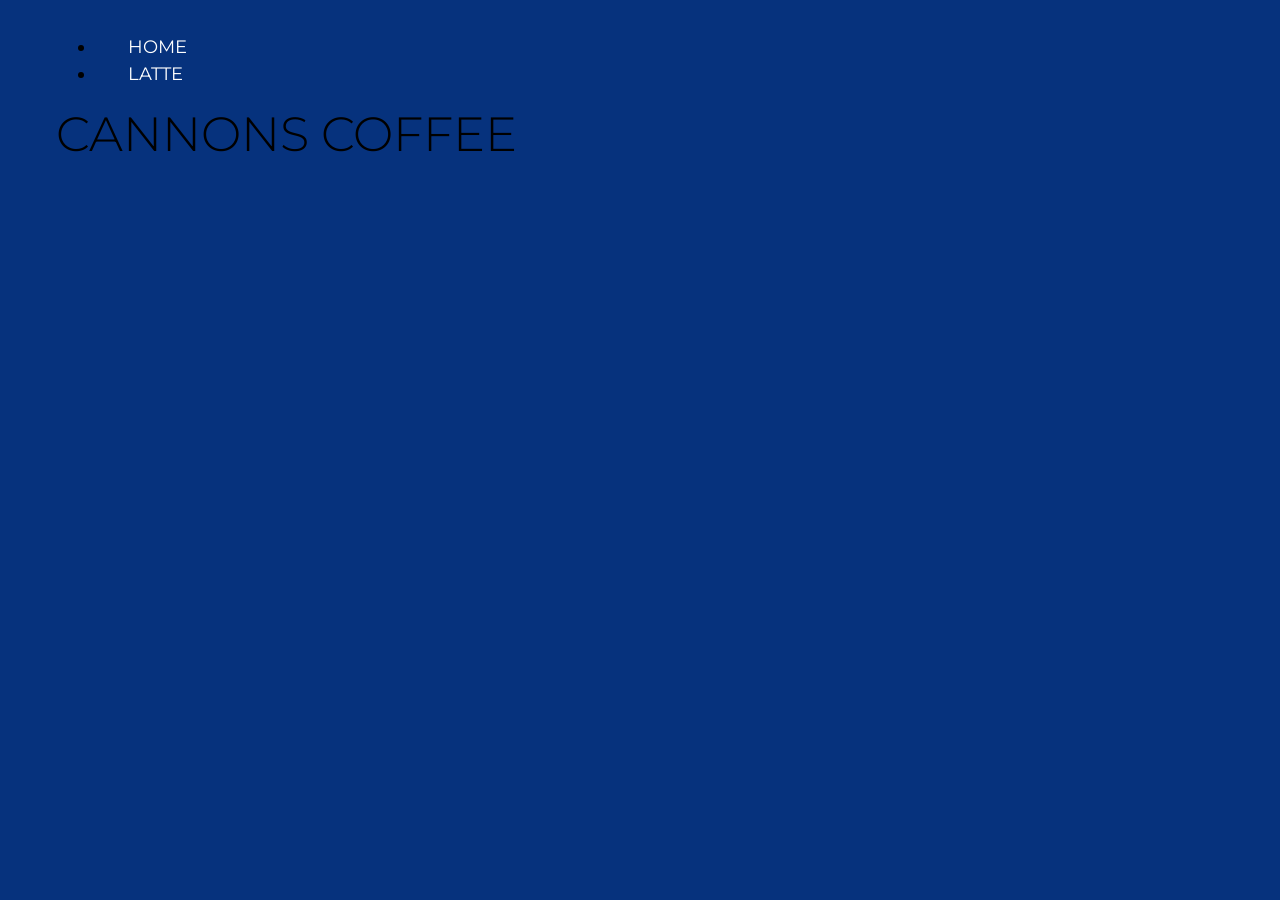
==== latte.html @ 874a1ff6 "added css formats" ====
<!DOCTYPE html>
<html lang="en">

<head>
    <meta charset="UTF-8">
    <meta name="viewport" content="width=device-width, initial-scale=1.0">
    <title>Document</title>
    <link rel="stylesheet" href="css/style.css">
</head>

<body>
<div class="container">
    
    <header>
        <nav>
            <ul>
                <li><a href="index.html">Home</a></li>
                <li><a href="latte.html">Latte</a></li>
            </ul>
        </nav>
        <h1>Cannons Coffee</h1>
    </header>
    <main>

    </main>
    <footer>
    </footer>


    </div>


</body>


</html>
---- css/style.css ----
@import url('https://fonts.googleapis.com/css2?family=Montserrat:ital,wght@0,100..900;1,100..900&display=swap');

:root {
  --black: #000000;
  --catalina: #06327d;
  --bluetiful: #2b70e4;
  --vegan: #209d5c;
  --sunglow: #ffd034;
  --white: #ffffff;
  --lightblue: #cadbf8;
  --font: montserrat;
}

/* BASIC FORMATTING */
html {
  box-sizing: border-box;
}
*,
*:before,
*:after {
  box-sizing: inherit;
}

body {
  font-family: var(--font);
  font-size: 1.125rem;
  line-height: 1.5;
  color: black;
  background-color: var(--catalina);
  margin: 0;
  padding: 0;
}

.container {
  max-width: 1200px;
  margin: 0 auto;
  padding: 1rem;
}

h1 {
  font-size: 3rem;
  line-height: 1.1667;
  font-weight: 300; 
  text-transform: uppercase;
  margin: 0;
}

h2 {
  font-size: 2.5rem;
  line-height: 1.1667;
  font-weight: 300;
  text-transform: uppercase;

}

h3 {
  font-size: 1.75rem;
  line-height: 1.1667;
  font-weight: 300;
}

.buttom {
  display: inline-block;
  padding: 1rem;
  border-radius: 20px;
  text-decoration: none;
background-color: var(--catalina);
color: var(--white)
}

nav a {
  text-decoration: none;
  padding: 2rem;
  text-transform: uppercase;
  color: var(--white);
}
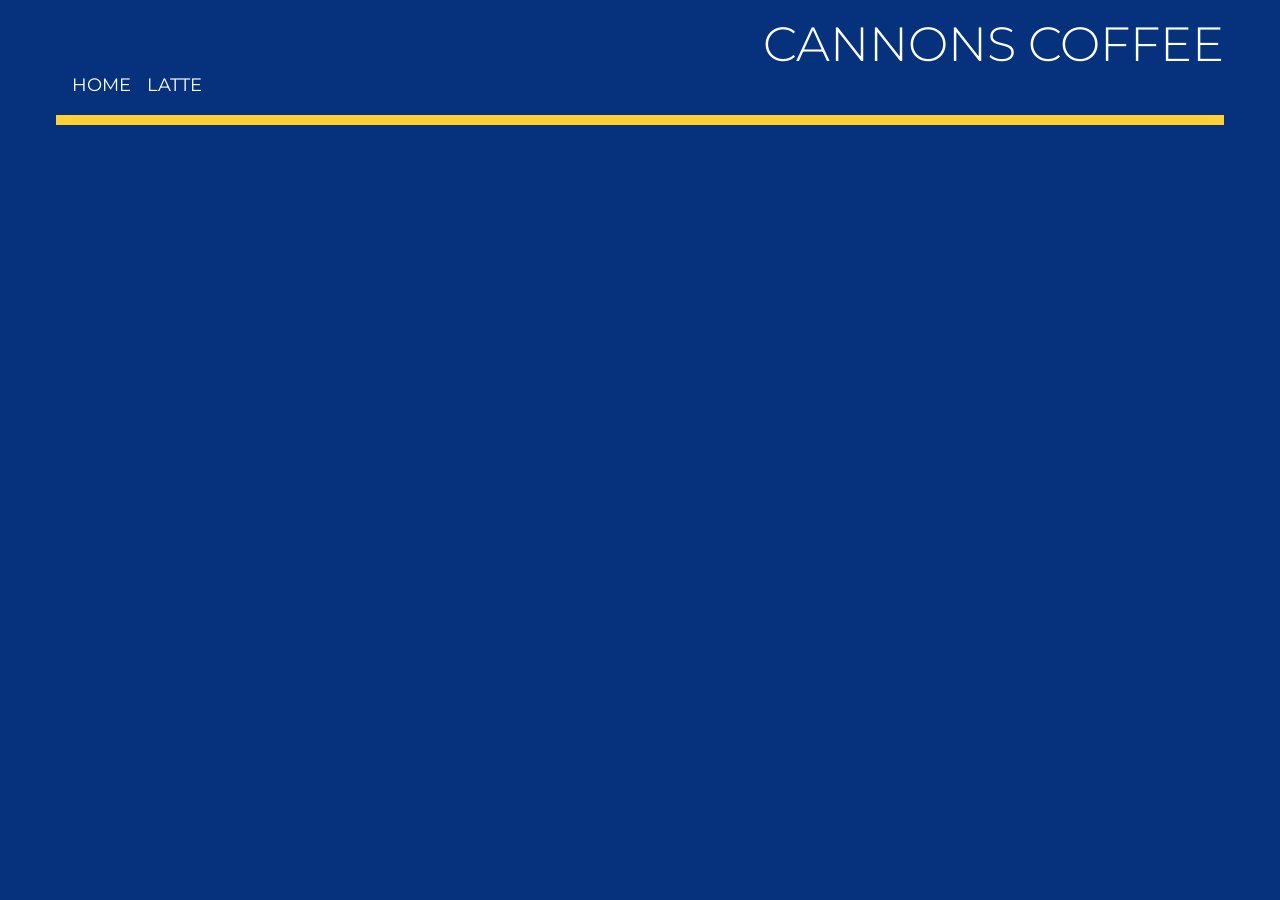
==== commit d05d80e0: "finished header css and html formats" ====
--- a/latte.html
+++ b/latte.html
@@ -2,15 +2,13 @@
 <html lang="en">
 
 <head>
-    <meta charset="UTF-8">
-    <meta name="viewport" content="width=device-width, initial-scale=1.0">
     <title>Document</title>
     <link rel="stylesheet" href="css/style.css">
 </head>
 
 <body>
 <div class="container">
-    
+
     <header>
         <nav>
             <ul>
--- a/css/style.css
+++ b/css/style.css
@@ -15,6 +15,7 @@
 html {
   box-sizing: border-box;
 }
+
 *,
 *:before,
 *:after {
@@ -40,7 +41,7 @@
 h1 {
   font-size: 3rem;
   line-height: 1.1667;
-  font-weight: 300; 
+  font-weight: 300;
   text-transform: uppercase;
   margin: 0;
 }
@@ -59,19 +60,73 @@
   font-weight: 300;
 }
 
-.buttom {
+.button {
   display: inline-block;
   padding: 1rem;
   border-radius: 20px;
   text-decoration: none;
-background-color: var(--catalina);
-color: var(--white)
+  background-color: var(--catalina);
+  color: var(--white)
+}
+
+nav {
+  padding-top: 0;
 }
 
 nav a {
   text-decoration: none;
-  padding: 2rem;
   text-transform: uppercase;
   color: var(--white);
+
 }
 
+nav ul {
+  list-style-type: none;
+  padding: 1rem;
+  margin: 0;
+  display: flex;
+  flex-flow: row wrap;
+  gap: 1rem;
+  margin-top: 2.5rem;
+}
+
+header {
+  text-align: center;
+  border-bottom: 10px solid #ffd034;
+
+  display: flex;
+  justify-content: center;
+  flex-flow: row wrap;
+
+}
+
+h1 {
+  color: var(--white);
+  display: inline;
+
+}
+
+
+@media (min-width: 650px) {
+  header {
+    justify-content: center;
+
+  }
+
+  nav ul {
+    justify-content: space-between;
+  }
+
+}
+
+@media (min-width: 1000px) {
+  header {
+    justify-content: space-between;
+  }
+
+  nav ul {
+    justify-content: space-between;
+  }
+
+
+}
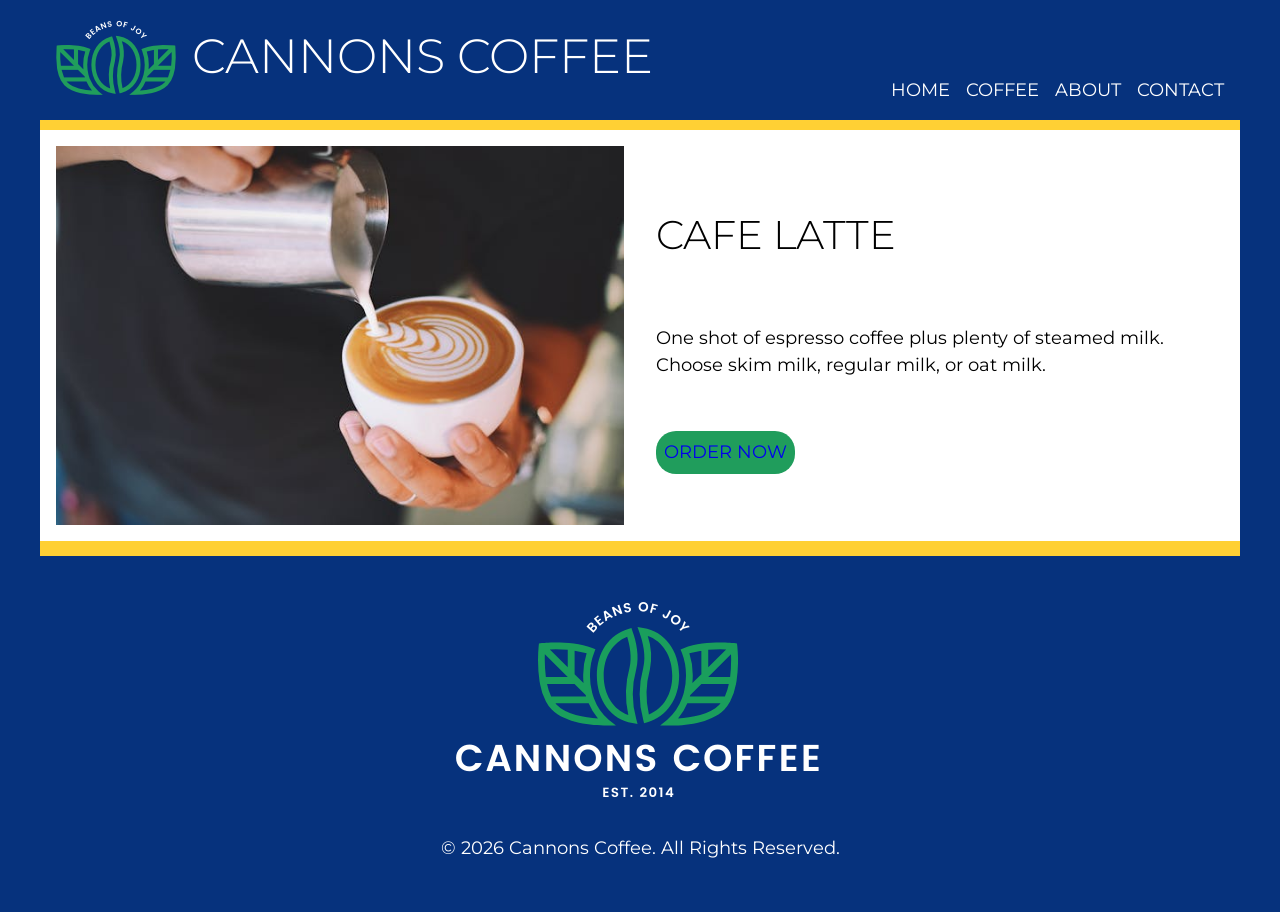
==== commit 6742c0aa: "added second page for the site, coded on css and html" ====
--- a/latte.html
+++ b/latte.html
@@ -10,18 +10,37 @@
 <div class="container">
 
     <header>
+        <div class="logo">
+            <img src="images/logo-nav.png" alt="Cannons coffee logo">
+            <h1>Cannons Coffee</h1>
+        </div>
         <nav>
             <ul>
                 <li><a href="index.html">Home</a></li>
-                <li><a href="latte.html">Latte</a></li>
+                <li><a href="latte.html">Coffee</a></li>
+                <li><a href="https://www.starbucks.com" target="_blank">About</a></li>
+                <li><a href="mailto:escarletmaca@gmail.com" target="_blank">Contact</a></li>
             </ul>
         </nav>
-        <h1>Cannons Coffee</h1>
+      
     </header>
     <main>
+        <div class="lattegrid">
+            <div class="lattepageimg">
+            <img src="images/latte.jpg" alt="Coffee in a cup">
+                </div>
+      <div class="latte-text">
+        <h2>CAFE LATTE</h2>
+        <p>One shot of espresso coffee plus plenty of steamed milk. Choose skim milk, regular milk, or oat milk.</p>    
+        <p><a href="https://www.starbucks.com" target="_blank" class="buttonpage2">ORDER NOW</a></p>
+      </div>
+        </div>
+        
 
     </main>
     <footer>
+        <img src="images/logo-footer.png" alt="Beans of Joy! Est. 2014">
+        <p>&copy; 2026 Cannons Coffee. All Rights Reserved.</p>
     </footer>
 
 
--- a/css/style.css
+++ b/css/style.css
@@ -35,7 +35,7 @@
 .container {
   max-width: 1200px;
   margin: 0 auto;
-  padding: 1rem;
+  padding: 0rem;
 }
 
 h1 {
@@ -65,12 +65,12 @@
   padding: 1rem;
   border-radius: 20px;
   text-decoration: none;
-  background-color: var(--catalina);
+  background-color: var(--vegan);
   color: var(--white)
 }
 
 nav {
-  padding-top: 0;
+  padding-top: 2rem;
 }
 
 nav a {
@@ -87,7 +87,7 @@
   display: flex;
   flex-flow: row wrap;
   gap: 1rem;
-  margin-top: 2.5rem;
+  margin-top: 1.5rem;
 }
 
 header {
@@ -97,6 +97,7 @@
   display: flex;
   justify-content: center;
   flex-flow: row wrap;
+  align-items: baseline;
 
 }
 
@@ -106,18 +107,105 @@
 
 }
 
+.grid1 {
+  display: grid;
+  grid-template-columns: 1fr 1fr;
+  background-color: var(--white);
+  width: 100%;
+  align-items: center;
+}
+
+img {
+  max-width: 100%;
+
+}
+
+.grid2 {
+  background-color: var(--lightblue);
+}
+
+.gridtext{
+  display: flex;
+  flex-direction: column;
+  justify-content: center;
+  gap: 1.5rem;
+  padding: 1rem;
+  align-items: flex-start;
+}
+.cards{
+  display: grid;
+  grid-template-columns: 1fr;
+  gap: 1rem;
+}
+.button2 {
+  display: inline-block;
+  padding: 1rem;
+  border-radius: 20px;
+  text-decoration: none;
+  background-color: var(--catalina);
+  color: var(--white);
+  text-transform: uppercase;
+}
+
+footer {
+  background-color: var(--catalina);
+  color: #ffffff;
+  text-align: center;
+  padding: 2rem 0;
+  border-top: 15px solid #ffd034;
+}
+
+.logo {
+  align-items: center;
+  padding: 1rem;
+  gap: 0.5;
+  
+}
+
+.buttonpage2 {
+  background-color: var(--vegan);
+  display: inline-block;
+  padding: 0.5rem;
+  border-radius: 20px;
+  text-decoration: none;
+
+}
+
+.lattegrid {
+  display: grid;
+  grid-template-columns: 1fr 1fr;
+  background-color: var(--white);
+  width: 100%;
+
+}
+.lattepageimg, .latte-text {
+display: flex;
+flex-direction: column;
+justify-content: center;
+gap: 1rem;
+padding: 1rem;
+align-items: flex-start;
+text-align: left;
+}
 
 @media (min-width: 650px) {
   header {
     justify-content: center;
 
   }
+.cards {
+  grid-template-columns: 1fr 1fr;
+  grid-template-rows: 1fr 1fr;
+}
 
   nav ul {
     justify-content: space-between;
   }
-
-}
+.card1 {
+  grid-column: 1/2;
+}
+}
+
 
 @media (min-width: 1000px) {
   header {
@@ -127,6 +215,18 @@
   nav ul {
     justify-content: space-between;
   }
-
-
+.cards {
+  grid-template-columns: 1fr 1fr 1fr 1fr;
+  grid-template-rows: 1fr;
+}
+.logo {
+  display: flex;
+  align-items: center;  
+  justify-content: flex-start;
+  gap: 1rem;
+  
+}
+.logo img {
+  display: block;
+}
 }
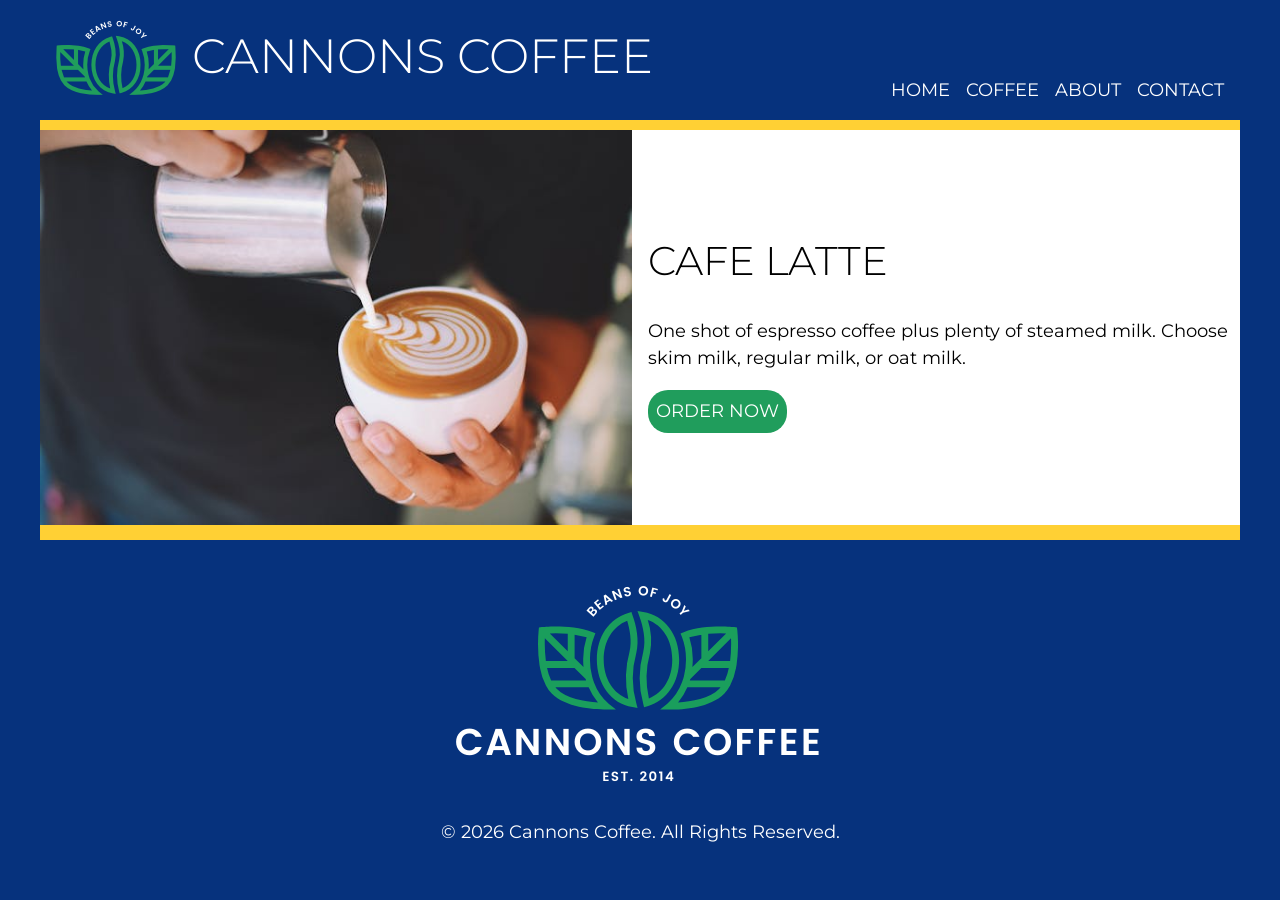
==== commit e7b0aa2f: "finished the project" ====
--- a/latte.html
+++ b/latte.html
@@ -26,9 +26,7 @@
     </header>
     <main>
         <div class="lattegrid">
-            <div class="lattepageimg">
             <img src="images/latte.jpg" alt="Coffee in a cup">
-                </div>
       <div class="latte-text">
         <h2>CAFE LATTE</h2>
         <p>One shot of espresso coffee plus plenty of steamed milk. Choose skim milk, regular milk, or oat milk.</p>    
--- a/css/style.css
+++ b/css/style.css
@@ -120,6 +120,10 @@
 
 }
 
+.cards img {
+  border-radius: 10px;
+}
+
 .grid2 {
   background-color: var(--lightblue);
 }
@@ -136,6 +140,7 @@
   display: grid;
   grid-template-columns: 1fr;
   gap: 1rem;
+  margin: 1rem;
 }
 .button2 {
   display: inline-block;
@@ -168,6 +173,7 @@
   padding: 0.5rem;
   border-radius: 20px;
   text-decoration: none;
+  color: var(--white)
 
 }
 
@@ -175,17 +181,12 @@
   display: grid;
   grid-template-columns: 1fr 1fr;
   background-color: var(--white);
-  width: 100%;
-
-}
-.lattepageimg, .latte-text {
-display: flex;
-flex-direction: column;
-justify-content: center;
-gap: 1rem;
-padding: 1rem;
-align-items: flex-start;
-text-align: left;
+  max-width: 100%;
+  gap: 1rem;
+  /* padding: 0%; */
+  align-items: center;
+  justify-content: center;
+
 }
 
 @media (min-width: 650px) {
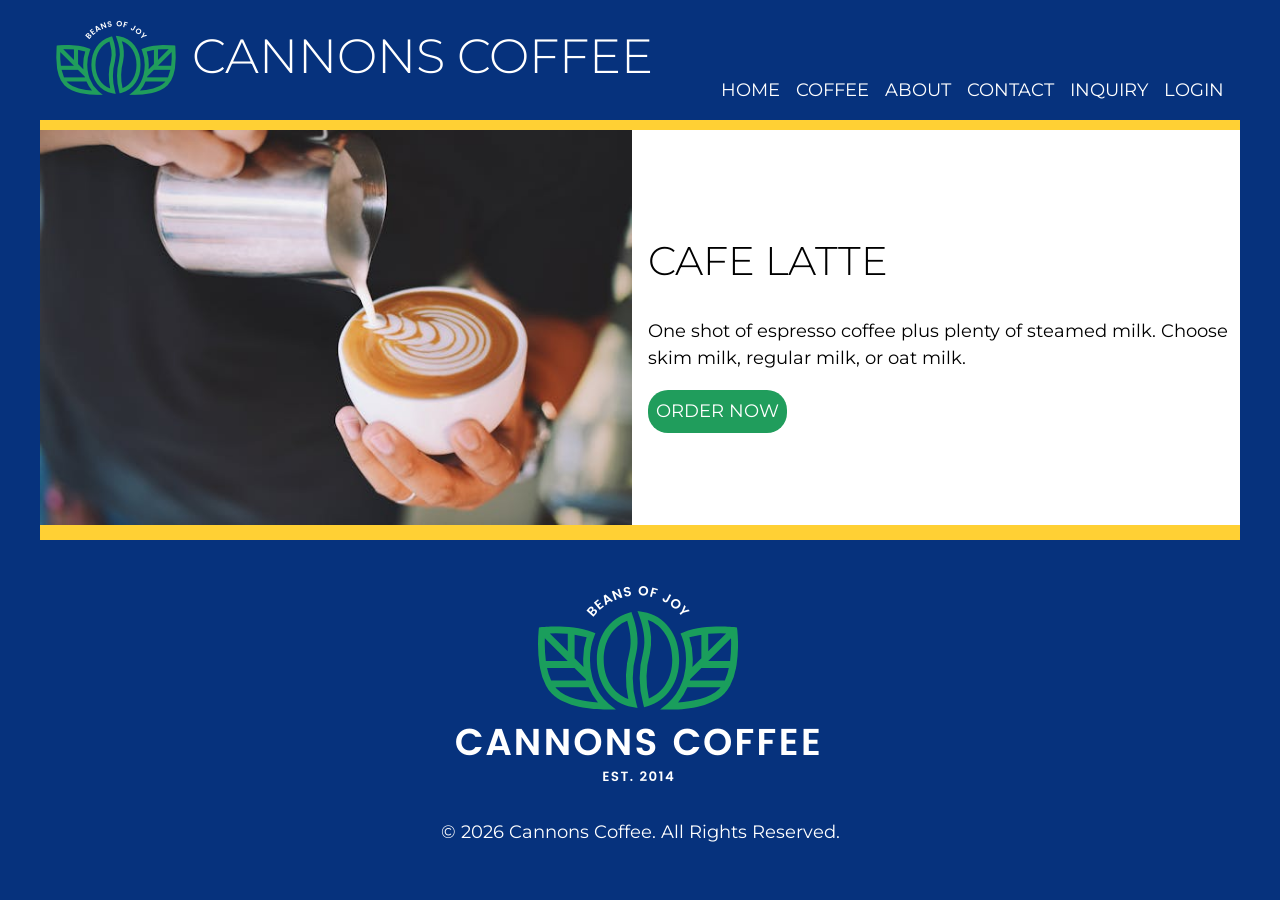
==== commit 268bf426: "added javascript" ====
--- a/latte.html
+++ b/latte.html
@@ -2,6 +2,8 @@
 <html lang="en">
 
 <head>
+    <meta charset="UTF-8">
+    <meta name="viewport" content="width=device-width, initial-scale=1.0">
     <title>Document</title>
     <link rel="stylesheet" href="css/style.css">
 </head>
@@ -20,6 +22,8 @@
                 <li><a href="latte.html">Coffee</a></li>
                 <li><a href="https://www.starbucks.com" target="_blank">About</a></li>
                 <li><a href="mailto:escarletmaca@gmail.com" target="_blank">Contact</a></li>
+                <li><a href="inquiry.html">Inquiry</a></li>
+                <li><a href="login.html">Login</a></li>
             </ul>
         </nav>
       
--- a/css/style.css
+++ b/css/style.css
@@ -126,6 +126,7 @@
 
 .grid2 {
   background-color: var(--lightblue);
+  padding: 1rem;
 }
 
 .gridtext{
